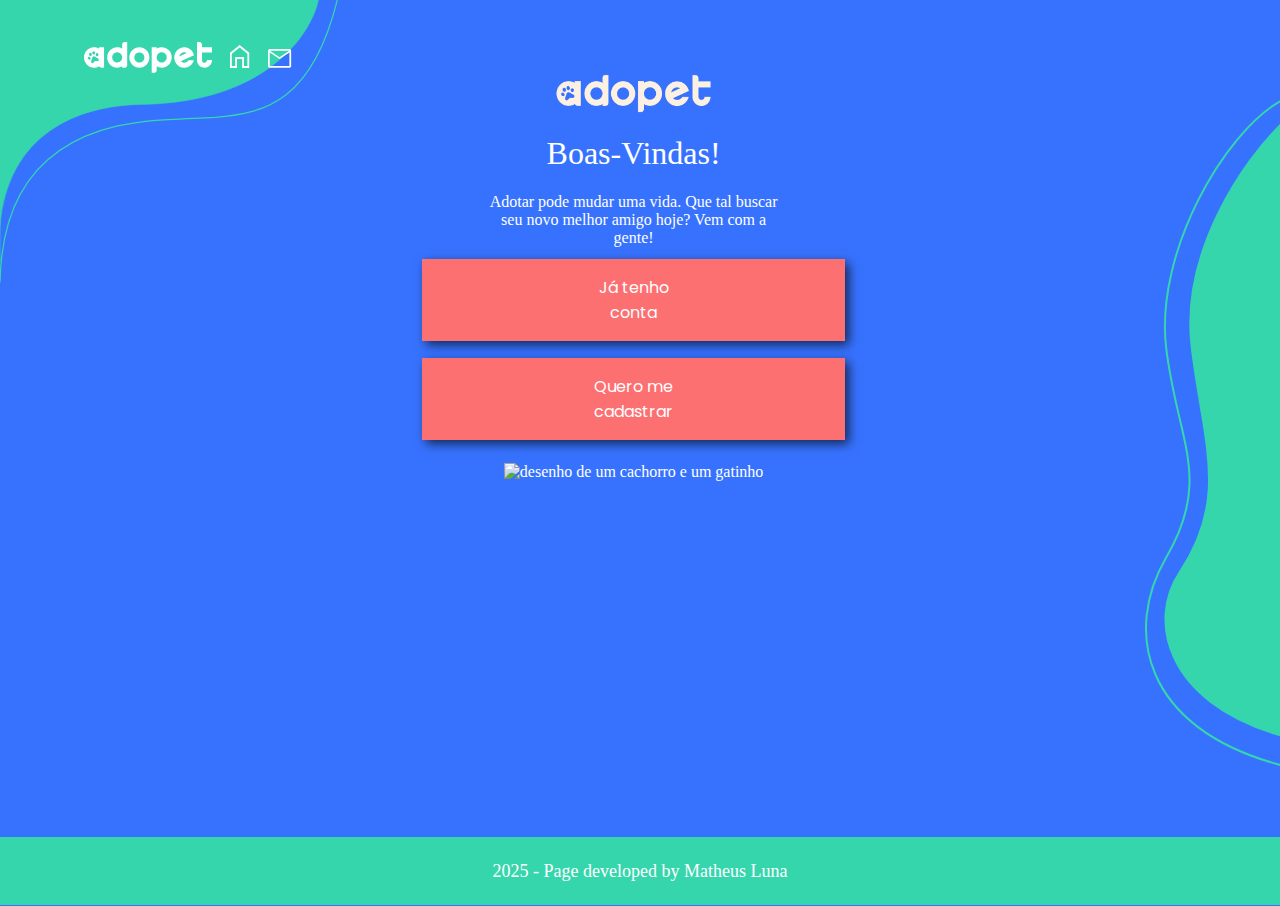
==== AdoPet/index.html @ f6d171f2 "Add files via upload" ====
<!DOCTYPE html>
<html lang="pt-br"> 
<head>
    <meta charset="UTF-8">
    <meta name="viewport" content="width=device-width, initial-scale=1.0">
    <title>AdoPet</title>
    <link rel="stylesheet" href="style/style.css">
    <link rel="preconnect" href="https://fonts.googleapis.com">
</head>
<body>
    <header class="cabecalho cabecalho">
        <nav class="cabecalhoConteudo">
            <a class="cabecalhoConteudoAdopet" href="https://www.google.com/"><img src="sheet/Logo.svg" class="imgHomeAdopet"></a>
            <a class="cabecalhoConteudoHome" href="#"><img src="/AdoPet/sheet/Casa.svg" class="imgHomeCasa"></a>
            <a class="cabecalhoConteudoMsn" href="#"><img src="/AdoPet/sheet/Mensagens.svg" class="imgHomeMsn"></a>
        </nav>
    </header>
    <main class="home">
        <img src="sheet/Logos-02.png" alt="Logo AdoPet" class="imgAdopet">
        <h1 class="homeTitulo">Boas-Vindas!</h1>
        <p class="homeParagrafo">Adotar pode mudar uma vida. Que tal buscar seu novo melhor amigo hoje? Vem com a gente!</p>
        <div class="homeBotao">
            <a href="/AdoPet/cadastro.html" class="homeTenhoConta">Já tenho conta</a><br>
            <a href="/AdoPet/cadastro.html" class="homeCadastro">Quero me cadastrar</a>
        </div>
    </main>
    <div class="imagemDecorativa">
        <img src="sheet/Forma 2.svg" alt="background" class="imgFlexEnd">
    </div>
    <div class="rodapeConteudo">
        <img src="/AdoPet/sheet/" alt="desenho de um cachorro e um gatinho" class="imgFooter">
    </div>
    <footer class="footer secundario">
        <div class="rodape">
            <p class="desenvolvido">2025 - Page developed by <a href="https://luna15-br.github.io/matheusLuna/index.html" target="_blank" class="meuLink">Matheus Luna</a></p>  
        </div>
    </footer>  

</body>
</html>
---- AdoPet/style/style.css ----
@import url('https://fonts.googleapis.com/css2?family=Poppins:wght@400;500;700&display=swap');

* {
    margin: 0;
    padding: 0;
    box-sizing: border-box;
}

:root {
    --brancoFonte: #ffffff;
    --corPrincipal: #3772FF;
    --corSecundaria: #FC7071;
    --corHover: #FF9D9E;
    --corTerciaria: #36D6AD;
    --fontePrincipal: "Poppins", sans-serif;
}

body {
    display: grid;
    grid-template-columns: 33% 33% 34%;
    background-color: var(--corPrincipal);
    font-family: var(s--fontePrincipal);
    height: 100vh;    
    color: var(--brancoFonte);
    grid-template-rows: 50% 43% 7%;
    grid-template-areas: "home" "rodape" "desenvolvido";
    justify-items: center;
    overflow: hidden;
    

}

.cabecalho {
    text-align: start;
    background-image: url("/AdoPet/sheet/Forma\ 1.svg");
    width: 100%;
    background-repeat: no-repeat;
    background-size: 80%;
}
.cabecalhoConteudo {

    margin: 10% 0 0 20%;

    &
    .imgHomeAdopet {
        
        margin-right: 4%;
        
    }
    &
    .imgHomeCasa {

        margin-bottom: 1.5%;
        margin-right: 4%;

    }
    & 
    .imgHomeMsn {
        margin-bottom: 1.5%;
    }
}


.home {
    
    display: flex;
    margin-top: 10%;
    flex-direction: column;
    justify-content: center;
    align-items: center;
    height: 50vh;
    
    

}
.imgAdopet {
    width: 40%;
    justify-content: center;
    align-items: center;
    margin-bottom: 5%;
    
}
.homeTitulo {
    
    text-align: center;
    font-weight: 500;
    margin-bottom: 5%;

}
.homeParagrafo {

    text-align: center;
    margin: 0 15% 3% 15%;



}
.homeBotao {
    display: flex;
    font-family: var(--fontePrincipal);
    text-align: center;
    flex-direction: column;
    
   
    
}

.homeTenhoConta {
    background-color: var(--corSecundaria);
    padding: 1rem 10rem 1rem 10rem;
    border-radius: 0,38rem;
    font-size: 1.125;
    display: block;
    color: var(--brancoFonte);
    text-decoration: none;
    box-shadow: 4px 4px 10px #000100a6;
    
}

.homeCadastro {

    background-color: var(--corSecundaria);
    padding: 1rem 10rem 1rem 10rem;
    border-radius: 0,38rem;
    font-size: 1.125;
    display: block;
    color: var(--brancoFonte);
    text-decoration: none;
    margin-top: -2%;
    margin-bottom: 5%;
    box-shadow: 4px 4px 10px #000100a6;
}
.homeTenhoConta:hover {

    background: var(--corHover);
    transition: 0.5s;
    

}
.homeCadastro:hover {

    background: var(--corHover);
    transition: 0.5s;
    

}

.imagemDecorativa {

    
    align-self: end;
    justify-self: end;
    grid-column: 3 / 4;
    grid-row: 2 / -3;
    
    



}
.imgFlexEnd {
    
    margin-bottom: 50%;

}


.rodapeConteudo {
    grid-column: 3 / 2;
    grid-row: 3 / 2; 
    
}
.imgFooter {

    margin-top: 5%;
    height: 43vh;
    


}

.secundario {
    grid-column: 1 / 4;
    grid-row: 3 / -2;
    background-color: var(--corTerciaria);
    height: 7.5vh;
    width: 100%;
    flex-shrink: 0;
    font-weight: 400;
    
}

.desenvolvido {
    font-size: 1.125rem;
    padding: 1.5rem;
    text-align: center;

    & .meuLink {

        text-decoration: none;
        color: var(--brancoFonte);



    }
    
    


}
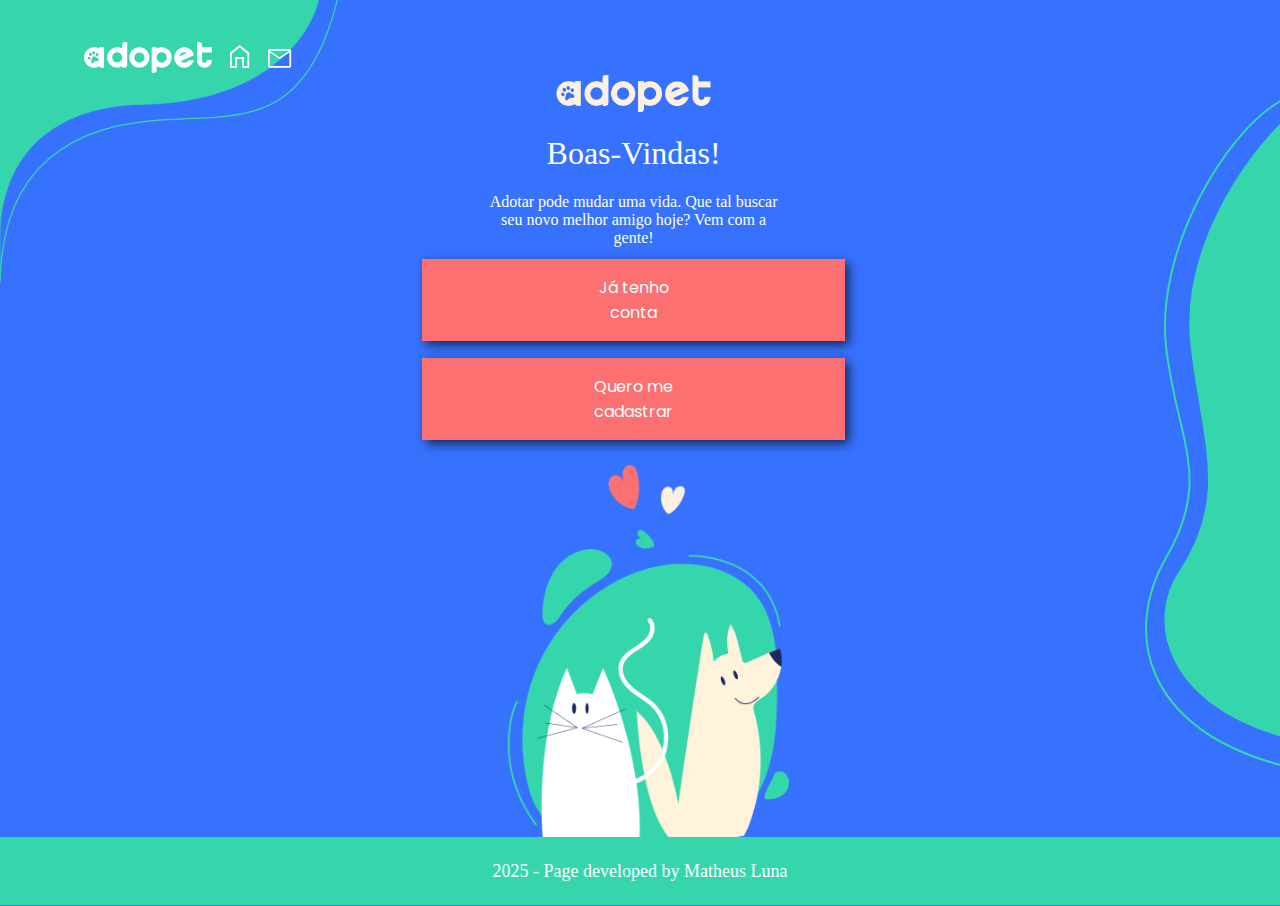
==== commit eb4d518e: "Add files via upload" ====
--- a/AdoPet/index.html
+++ b/AdoPet/index.html
@@ -10,8 +10,8 @@
 <body>
     <header class="cabecalho cabecalho">
         <nav class="cabecalhoConteudo">
-            <a class="cabecalhoConteudoAdopet" href="https://www.google.com/"><img src="sheet/Logo.svg" class="imgHomeAdopet"></a>
-            <a class="cabecalhoConteudoHome" href="#"><img src="/AdoPet/sheet/Casa.svg" class="imgHomeCasa"></a>
+            <a class="cabecalhoConteudoAdopet" href="/AdoPet/index.html"><img src="sheet/Logo.svg" class="imgHomeAdopet"></a>
+            <a class="cabecalhoConteudoHome" href="/AdoPet/index.html"><img src="/AdoPet/sheet/Casa.svg" class="imgHomeCasa"></a>
             <a class="cabecalhoConteudoMsn" href="#"><img src="/AdoPet/sheet/Mensagens.svg" class="imgHomeMsn"></a>
         </nav>
     </header>
@@ -20,7 +20,7 @@
         <h1 class="homeTitulo">Boas-Vindas!</h1>
         <p class="homeParagrafo">Adotar pode mudar uma vida. Que tal buscar seu novo melhor amigo hoje? Vem com a gente!</p>
         <div class="homeBotao">
-            <a href="/AdoPet/cadastro.html" class="homeTenhoConta">Já tenho conta</a><br>
+            <a href="" class="homeTenhoConta">Já tenho conta</a><br>
             <a href="/AdoPet/cadastro.html" class="homeCadastro">Quero me cadastrar</a>
         </div>
     </main>
@@ -28,7 +28,7 @@
         <img src="sheet/Forma 2.svg" alt="background" class="imgFlexEnd">
     </div>
     <div class="rodapeConteudo">
-        <img src="/AdoPet/sheet/" alt="desenho de um cachorro e um gatinho" class="imgFooter">
+        <img src="/AdoPet/sheet/Ilustração.png" alt="desenho de um cachorro e um gatinho" class="imgFooter">
     </div>
     <footer class="footer secundario">
         <div class="rodape">
--- a/AdoPet/style/style.css
+++ b/AdoPet/style/style.css
@@ -210,4 +210,3 @@
 }
 
 
-
